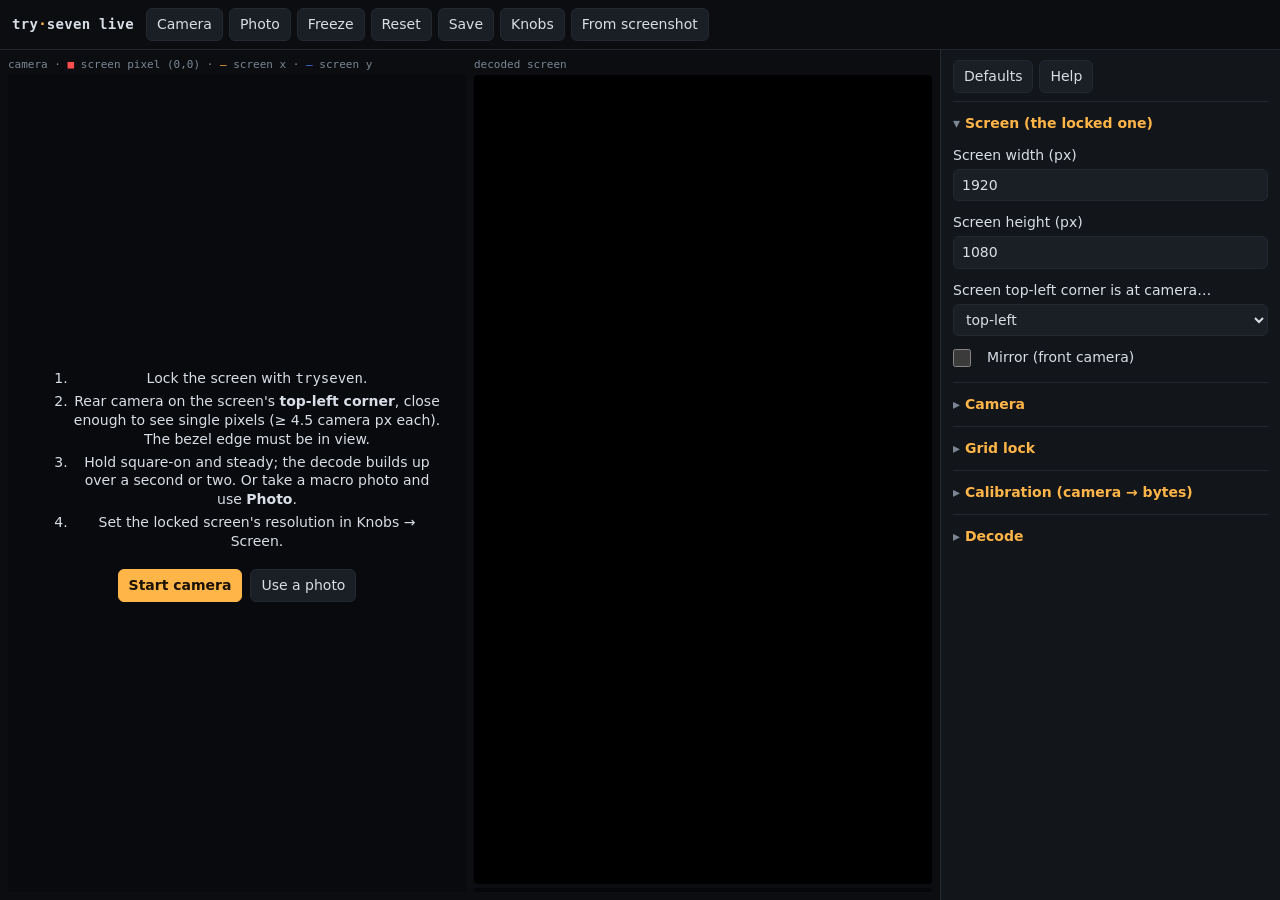
==== live7.html @ 0cb054ab "live7: decode the tryseven lock screen through a phone camera Reads the top-left corner of the scree" ====
<!doctype html>
<html lang="en">
<head>
<meta charset="utf-8">
<meta name="viewport" content="width=device-width, initial-scale=1, viewport-fit=cover">
<meta name="theme-color" content="#0b0d10">
<meta name="apple-mobile-web-app-capable" content="yes">
<title>tryseven live</title>
<link rel="stylesheet" href="style.css">
<style>
  .stages { flex: 1; display: grid; grid-template-columns: 1fr 1fr; gap: 8px; padding: 8px; min-width: 0; min-height: 0; }
  .pane { position: relative; display: flex; flex-direction: column; min-width: 0; min-height: 0; gap: 4px; }
  .pane > .cap { font: 11px var(--mono); color: var(--muted); }
  .frame { flex: 1; display: flex; align-items: center; justify-content: center; min-height: 0; background: #000; border-radius: 4px; overflow: hidden; position: relative; }
  #view { display: block; }
  #thumb { width: 100%; height: auto; max-height: 100%; object-fit: contain; display: block; background: #000; }
  .msg { position: absolute; left: 8px; right: 8px; top: 8px; background: rgba(18,21,26,.92); border: 1px solid var(--line); border-radius: 6px; padding: 6px 8px; font-size: 13px; }
  .row input.num { width: 100%; background: #1a1f26; border: 1px solid var(--line); border-radius: 6px; padding: 6px 8px; }
  .howto { margin: 0; max-width: 46ch; font-size: 14px; }
  .howto li { margin: 4px 0; }
  @media (max-width: 760px) {
    .stages { grid-template-columns: 1fr; grid-template-rows: 1fr auto; }
    .pane.out .frame { flex: none; }
  }
</style>
</head>
<body>
<header>
  <span class="brand">try<span>·</span>seven live</span>
  <nav>
    <button id="btn-camera" type="button">Camera</button>
    <button id="btn-photo" type="button" title="Decode a photo taken with the camera app (macro mode, full resolution)">Photo</button>
    <button id="btn-freeze" type="button">Freeze</button>
    <button id="btn-reset" type="button" title="Forget accumulated pixels">Reset</button>
    <button id="btn-save" type="button">Save</button>
    <button id="btn-panel" type="button">Knobs</button>
    <button type="button" onclick="location.href='seven.html'">From screenshot</button>
  </nav>
</header>
<main>
  <div class="stages">
    <div class="pane">
      <div class="cap">camera · <span style="color:#ff4d4d">■</span> screen pixel (0,0) · <span style="color:#ffb547">—</span> screen x · <span style="color:#4d7cff">—</span> screen y</div>
      <div class="frame"><canvas id="view"></canvas><div id="msg" class="msg" hidden></div>
        <div id="overlay" class="overlay">
          <ol class="howto">
            <li>Lock the screen with <code>tryseven</code>.</li>
            <li>Rear camera on the screen's <b>top-left corner</b>, close enough to see single pixels (≥ 4.5 camera px each). The bezel edge must be in view.</li>
            <li>Hold square-on and steady; the decode builds up over a second or two. Or take a macro photo and use <b>Photo</b>.</li>
            <li>Set the locked screen's resolution in Knobs → Screen.</li>
          </ol>
          <div class="actions">
            <button type="button" class="primary" onclick="document.getElementById('btn-camera').click()">Start camera</button>
            <button type="button" onclick="document.getElementById('btn-photo').click()">Use a photo</button>
          </div>
        </div>
      </div>
    </div>
    <div class="pane out">
      <div class="cap">decoded screen</div>
      <div class="frame"><canvas id="thumb" width="16" height="9"></canvas></div>
      <div id="status" class="status" style="position:static"></div>
    </div>
  </div>
  <aside id="panel"></aside>
</main>
<input id="file" type="file" accept="image/*" hidden>
<video id="video" autoplay muted playsinline></video>
<script type="module" src="js/live7.js"></script>
</body>
</html>
---- style.css ----
:root {
  --bg: #0b0d10;
  --panel: #12151a;
  --line: #232831;
  --text: #d9dee6;
  --muted: #7d8794;
  --accent: #ffb547;
  --accent-2: #4fd1c5;
  --mono: ui-monospace, "SF Mono", "JetBrains Mono", Menlo, Consolas, monospace;
  --sans: system-ui, -apple-system, "Segoe UI", sans-serif;
  color-scheme: dark;
}
* { box-sizing: border-box; }
html, body { margin: 0; height: 100%; background: var(--bg); color: var(--text); font: 14px/1.35 var(--sans); }
body { display: flex; flex-direction: column; height: 100dvh; overflow: hidden;
  padding: env(safe-area-inset-top) env(safe-area-inset-right) 0 env(safe-area-inset-left); }
button, select, input { font: inherit; color: inherit; touch-action: manipulation; }

header { display: flex; align-items: center; gap: 12px; padding: 8px 12px; border-bottom: 1px solid var(--line); flex: none; }
.brand { font-family: var(--mono); font-weight: 700; letter-spacing: 0.02em; white-space: nowrap; }
.brand span { color: var(--accent); }
nav { display: flex; gap: 6px; overflow-x: auto; scrollbar-width: none; flex: 1; }
nav::-webkit-scrollbar { display: none; }
button { background: #1a1f26; border: 1px solid var(--line); border-radius: 6px; padding: 6px 10px; cursor: pointer; white-space: nowrap; }
button:hover { border-color: #3a4250; }
button.on { border-color: var(--accent-2); color: var(--accent-2); }
button.primary { background: var(--accent); color: #1a1205; border-color: var(--accent); font-weight: 600; }

main { flex: 1; display: flex; min-height: 0; }
.stage { flex: 1; position: relative; display: flex; align-items: center; justify-content: center; min-width: 0; min-height: 0; padding: 8px; container-type: size; }
canvas { max-width: 100%; max-height: 100%; width: min(100cqw, 100cqh); height: auto; aspect-ratio: 1; background: #000; border-radius: 4px; }

.status { position: absolute; left: 12px; bottom: 10px; font: 11px var(--mono); color: var(--muted); background: rgba(0,0,0,.55); padding: 2px 6px; border-radius: 4px; pointer-events: none; }
.toast { position: absolute; top: 14px; left: 50%; transform: translateX(-50%); background: rgba(18,21,26,.95); border: 1px solid var(--line); padding: 8px 12px; border-radius: 6px; max-width: 90%; text-align: center; }
.overlay { position: absolute; inset: 0; display: flex; flex-direction: column; align-items: center; justify-content: center; gap: 14px; background: rgba(11,13,16,.82); padding: 24px; text-align: center; }
.overlay .msg { max-width: 34ch; color: var(--text); margin: 0; }
.overlay .actions { display: flex; gap: 8px; flex-wrap: wrap; justify-content: center; }
[hidden] { display: none !important; }

aside { width: 340px; flex: none; background: var(--panel); border-left: 1px solid var(--line); overflow-y: auto; -webkit-overflow-scrolling: touch;
  padding: 10px 12px calc(16px + env(safe-area-inset-bottom)); }
body.panel-closed aside { display: none; }
.panel-top { display: flex; gap: 6px; flex-wrap: wrap; margin-bottom: 8px; }
.panel-top .preset { flex: 1 1 100%; }
select { background: #1a1f26; border: 1px solid var(--line); border-radius: 6px; padding: 6px 8px; width: 100%; }
details.group { border-top: 1px solid var(--line); padding: 4px 0; }
summary { cursor: pointer; padding: 8px 0; font-weight: 600; color: var(--accent); list-style: none; }
summary::-webkit-details-marker { display: none; }
summary::before { content: "▸ "; color: var(--muted); }
details[open] > summary::before { content: "▾ "; }
.row { padding: 5px 0 7px; }
.row label { display: flex; justify-content: space-between; gap: 8px; margin-bottom: 4px; color: var(--text); }
.row.check label { justify-content: flex-start; align-items: center; cursor: pointer; }
.row output { font-family: var(--mono); color: var(--accent-2); font-size: 12px; }
.row .name { user-select: none; }
.row .help { display: none; color: var(--muted); font-size: 12px; margin-top: 3px; }
aside.show-help .help { display: block; }
button.wide { width: 100%; }
input[type=range] { width: 100%; accent-color: var(--accent); height: 22px; margin: 0; }
input[type=checkbox] { accent-color: var(--accent); width: 18px; height: 18px; margin: 0 8px 0 0; }

#video { position: fixed; left: 0; top: 0; width: 2px; height: 2px; opacity: 0.01; pointer-events: none; }

/* phones: panel becomes a bottom sheet */
@media (max-width: 760px) {
  main { flex-direction: column; }
  .stage { flex: 1 1 auto; }
  aside { width: 100%; height: 46dvh; border-left: 0; border-top: 1px solid var(--line); flex: none; }
  header { padding: 6px 8px; gap: 8px; }
  button { padding: 7px 9px; }
}
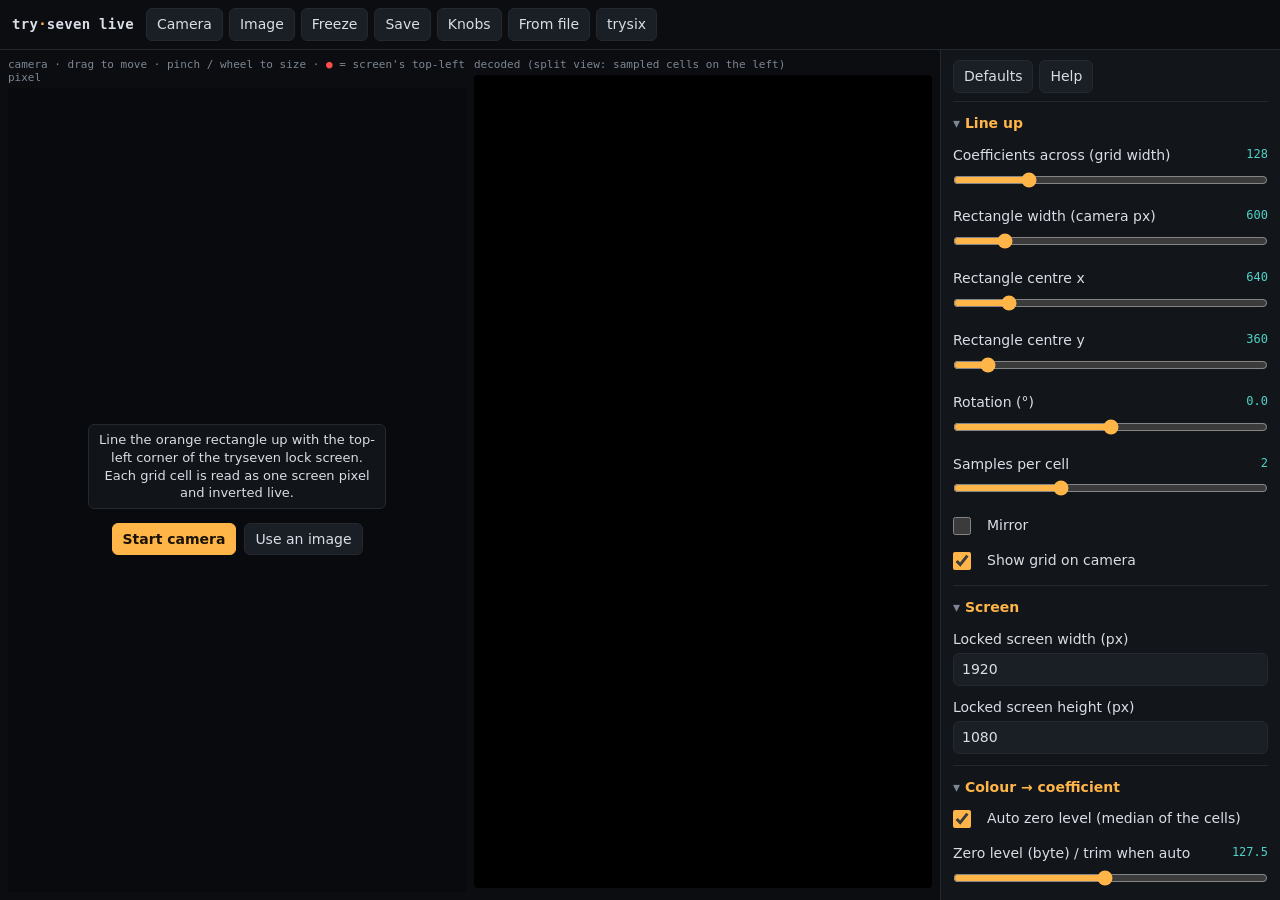
==== commit f493ea9a: "live7: simple GPU version - line up a rectangle, invert it every frame Replaces the automatic grid-l" ====
--- a/live7.html
+++ b/live7.html
@@ -9,19 +9,19 @@
 <link rel="stylesheet" href="style.css">
 <style>
   .stages { flex: 1; display: grid; grid-template-columns: 1fr 1fr; gap: 8px; padding: 8px; min-width: 0; min-height: 0; }
-  .pane { position: relative; display: flex; flex-direction: column; min-width: 0; min-height: 0; gap: 4px; }
-  .pane > .cap { font: 11px var(--mono); color: var(--muted); }
-  .frame { flex: 1; display: flex; align-items: center; justify-content: center; min-height: 0; background: #000; border-radius: 4px; overflow: hidden; position: relative; }
-  #view { display: block; }
-  #thumb { width: 100%; height: auto; max-height: 100%; object-fit: contain; display: block; background: #000; }
+  .pane { display: flex; flex-direction: column; gap: 4px; min-width: 0; min-height: 0; }
+  .cap { font: 11px var(--mono); color: var(--muted); }
+  .frame { flex: 1; position: relative; min-height: 0; background: #000; border-radius: 4px; overflow: hidden; display: flex; align-items: center; justify-content: center; }
+  /* style.css gives every canvas a black square box: undo that here */
+  .frame canvas, .frame video { aspect-ratio: auto; max-width: none; max-height: none; border-radius: 0; }
+  .frame video, .frame #stillview { width: 100%; height: 100%; object-fit: contain; display: block; background: #000; }
+  .frame #video { position: static; width: 100%; height: 100%; opacity: 1; pointer-events: none; }
+  #ov { position: absolute; inset: 0; width: 100%; height: 100%; touch-action: none; cursor: move; background: transparent; }
+  #out { width: 100%; height: 100%; object-fit: contain; display: block; background: #000; }
   .msg { position: absolute; left: 8px; right: 8px; top: 8px; background: rgba(18,21,26,.92); border: 1px solid var(--line); border-radius: 6px; padding: 6px 8px; font-size: 13px; }
   .row input.num { width: 100%; background: #1a1f26; border: 1px solid var(--line); border-radius: 6px; padding: 6px 8px; }
-  .howto { margin: 0; max-width: 46ch; font-size: 14px; }
-  .howto li { margin: 4px 0; }
-  @media (max-width: 760px) {
-    .stages { grid-template-columns: 1fr; grid-template-rows: 1fr auto; }
-    .pane.out .frame { flex: none; }
-  }
+  #status { font: 11px var(--mono); color: var(--muted); }
+  @media (max-width: 760px) { .stages { grid-template-columns: 1fr; grid-template-rows: 1fr 1fr; } aside { height: 38dvh; } }
 </style>
 </head>
 <body>
@@ -29,43 +29,41 @@
   <span class="brand">try<span>·</span>seven live</span>
   <nav>
     <button id="btn-camera" type="button">Camera</button>
-    <button id="btn-photo" type="button" title="Decode a photo taken with the camera app (macro mode, full resolution)">Photo</button>
+    <button id="btn-photo" type="button">Image</button>
     <button id="btn-freeze" type="button">Freeze</button>
-    <button id="btn-reset" type="button" title="Forget accumulated pixels">Reset</button>
     <button id="btn-save" type="button">Save</button>
     <button id="btn-panel" type="button">Knobs</button>
-    <button type="button" onclick="location.href='seven.html'">From screenshot</button>
+    <button type="button" onclick="location.href='seven.html'">From file</button>
+    <button type="button" onclick="location.href='./'">trysix</button>
   </nav>
 </header>
 <main>
   <div class="stages">
     <div class="pane">
-      <div class="cap">camera · <span style="color:#ff4d4d">■</span> screen pixel (0,0) · <span style="color:#ffb547">—</span> screen x · <span style="color:#4d7cff">—</span> screen y</div>
-      <div class="frame"><canvas id="view"></canvas><div id="msg" class="msg" hidden></div>
-        <div id="overlay" class="overlay">
-          <ol class="howto">
-            <li>Lock the screen with <code>tryseven</code>.</li>
-            <li>Rear camera on the screen's <b>top-left corner</b>, close enough to see single pixels (≥ 4.5 camera px each). The bezel edge must be in view.</li>
-            <li>Hold square-on and steady; the decode builds up over a second or two. Or take a macro photo and use <b>Photo</b>.</li>
-            <li>Set the locked screen's resolution in Knobs → Screen.</li>
-          </ol>
+      <div class="cap">camera · drag to move · pinch / wheel to size · <span style="color:#ff4d4d">●</span> = screen's top-left pixel</div>
+      <div class="frame">
+        <video id="video" autoplay muted playsinline></video>
+        <canvas id="stillview" hidden></canvas>
+        <canvas id="ov"></canvas>
+        <div id="start" class="overlay">
+          <p class="msg" style="position:static;max-width:36ch">Line the orange rectangle up with the top-left corner of the tryseven lock screen. Each grid cell is read as one screen pixel and inverted live.</p>
           <div class="actions">
             <button type="button" class="primary" onclick="document.getElementById('btn-camera').click()">Start camera</button>
-            <button type="button" onclick="document.getElementById('btn-photo').click()">Use a photo</button>
+            <button type="button" onclick="document.getElementById('btn-photo').click()">Use an image</button>
           </div>
         </div>
+        <div id="msg" class="msg" hidden></div>
       </div>
     </div>
-    <div class="pane out">
-      <div class="cap">decoded screen</div>
-      <div class="frame"><canvas id="thumb" width="16" height="9"></canvas></div>
-      <div id="status" class="status" style="position:static"></div>
+    <div class="pane">
+      <div class="cap">decoded (split view: sampled cells on the left)</div>
+      <div class="frame"><canvas id="out" width="16" height="9"></canvas></div>
+      <div id="status"></div>
     </div>
   </div>
   <aside id="panel"></aside>
 </main>
 <input id="file" type="file" accept="image/*" hidden>
-<video id="video" autoplay muted playsinline></video>
 <script type="module" src="js/live7.js"></script>
 </body>
 </html>
